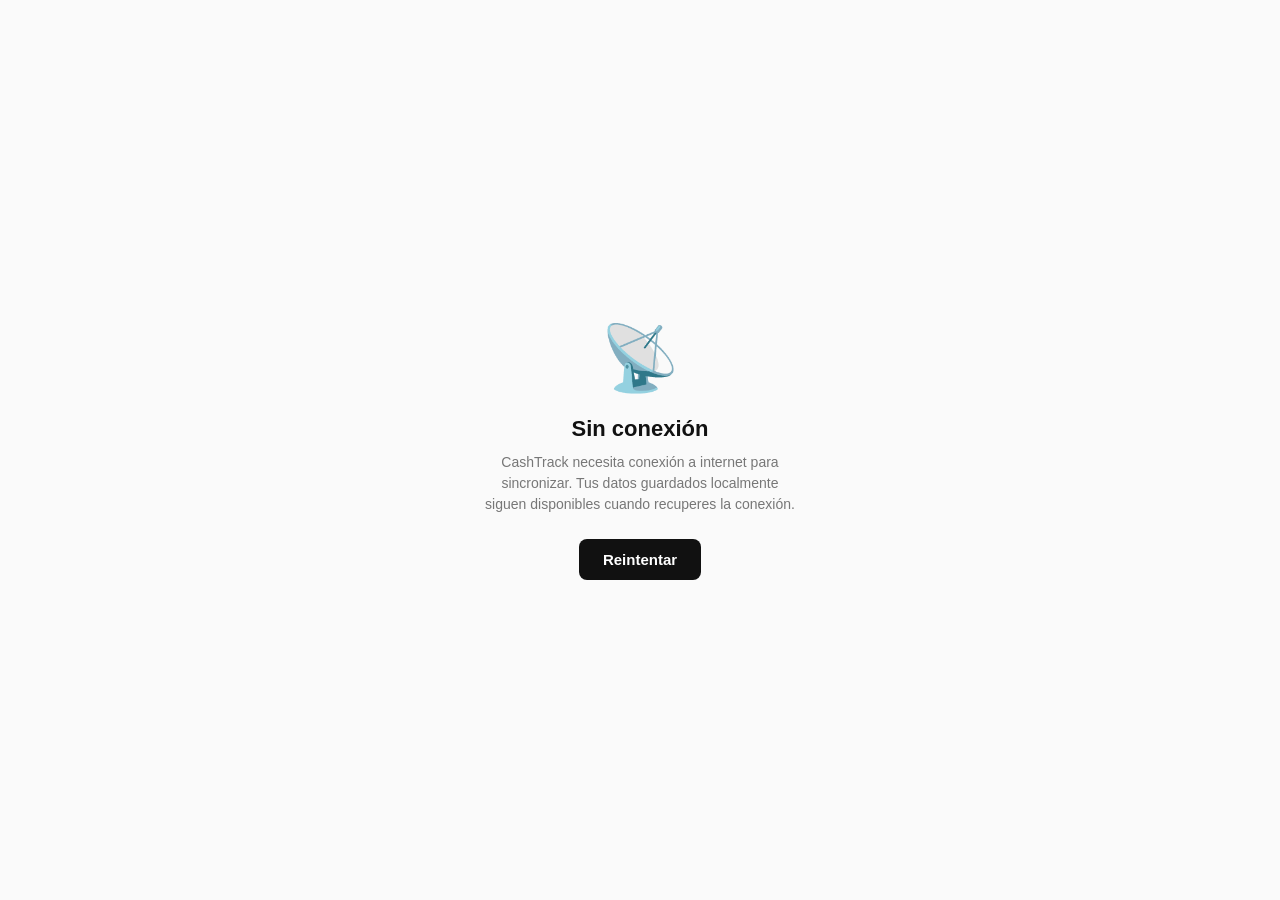
==== offline.html @ 5b33d9f7 "Manejo de errores como offline" ====
<!DOCTYPE html>
<html lang="es">
<head>
  <meta charset="UTF-8" />
  <meta name="viewport" content="width=device-width, initial-scale=1.0" />
  <title>Sin conexión - CashTrack</title>
  <style>
    * { margin: 0; padding: 0; box-sizing: border-box; }
    body {
      font-family: -apple-system, BlinkMacSystemFont, 'Segoe UI', sans-serif;
      background: #fafafa;
      color: #111;
      display: flex;
      align-items: center;
      justify-content: center;
      min-height: 100vh;
      padding: 20px;
      text-align: center;
    }
    .container { max-width: 320px; }
    .icon { font-size: 64px; margin-bottom: 20px; }
    h1 { font-size: 22px; font-weight: 600; margin-bottom: 10px; }
    p { font-size: 14px; color: #777; line-height: 1.5; margin-bottom: 24px; }
    button {
      background: #111;
      color: #fff;
      border: none;
      padding: 12px 24px;
      border-radius: 8px;
      font-size: 15px;
      font-weight: 600;
      cursor: pointer;
    }
    button:active { transform: scale(0.97); }
  </style>
</head>
<body>
  <div class="container">
    <div class="icon">📡</div>
    <h1>Sin conexión</h1>
    <p>CashTrack necesita conexión a internet para sincronizar. Tus datos guardados localmente siguen disponibles cuando recuperes la conexión.</p>
    <button onclick="window.location.reload()">Reintentar</button>
  </div>
</body>
</html>
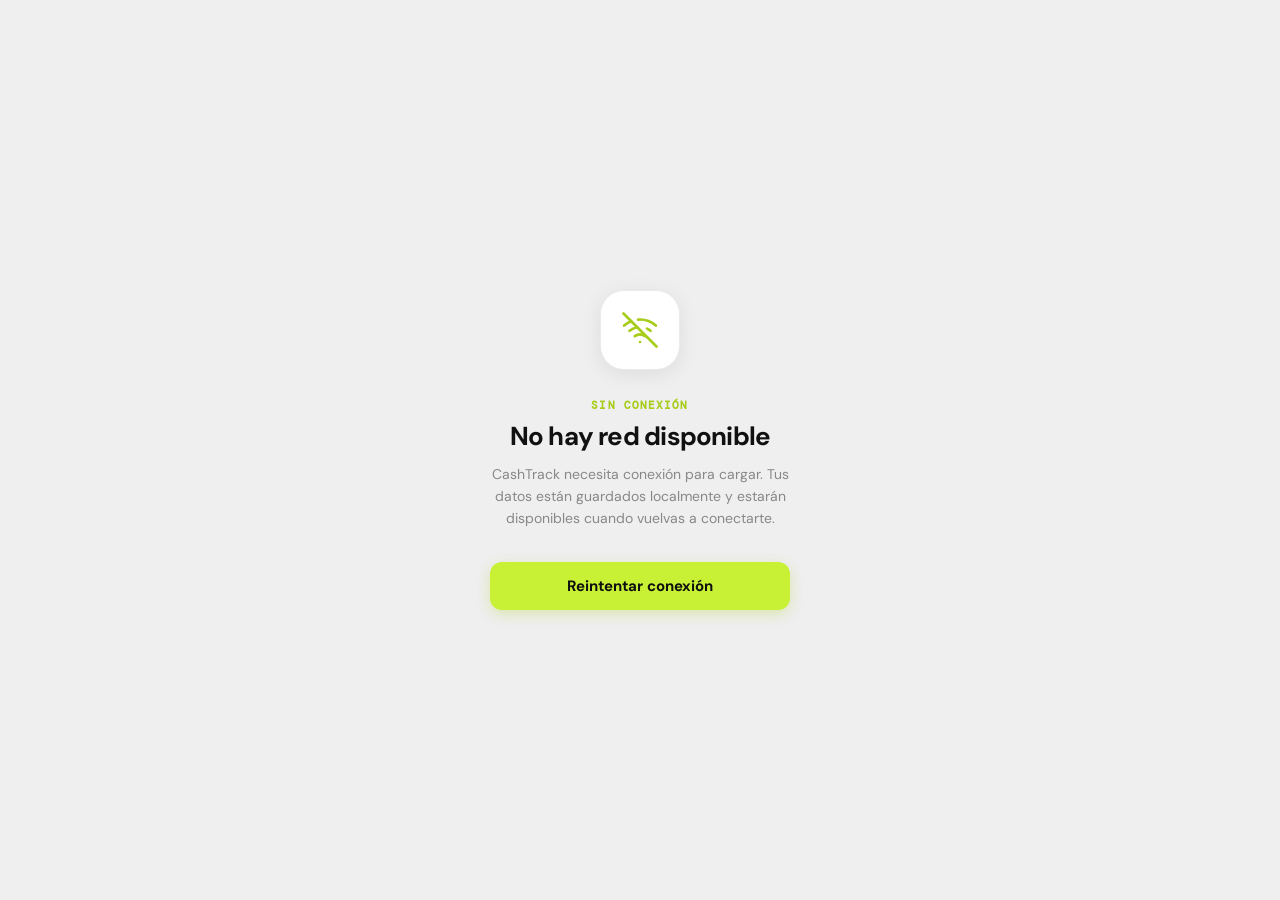
==== commit ed5e4c7c: "Estilos y oofline con version2  app redireccion a offline" ====
--- a/offline.html
+++ b/offline.html
@@ -5,41 +5,105 @@
   <meta name="viewport" content="width=device-width, initial-scale=1.0" />
   <title>Sin conexión - CashTrack</title>
   <style>
+    @import url('https://fonts.googleapis.com/css2?family=DM+Sans:wght@400;600;700&family=DM+Mono:wght@500&display=swap');
+
     * { margin: 0; padding: 0; box-sizing: border-box; }
+
     body {
-      font-family: -apple-system, BlinkMacSystemFont, 'Segoe UI', sans-serif;
-      background: #fafafa;
+      font-family: 'DM Sans', sans-serif;
+      background: #efefef;
       color: #111;
       display: flex;
       align-items: center;
       justify-content: center;
       min-height: 100vh;
-      padding: 20px;
+      padding: 24px;
       text-align: center;
     }
-    .container { max-width: 320px; }
-    .icon { font-size: 64px; margin-bottom: 20px; }
-    h1 { font-size: 22px; font-weight: 600; margin-bottom: 10px; }
-    p { font-size: 14px; color: #777; line-height: 1.5; margin-bottom: 24px; }
+
+    .container { max-width: 300px; }
+
+    .icon-wrap {
+      width: 80px;
+      height: 80px;
+      background: #fff;
+      border: 1.5px solid rgba(0,0,0,0.08);
+      border-radius: 24px;
+      display: flex;
+      align-items: center;
+      justify-content: center;
+      margin: 0 auto 28px;
+      box-shadow: 0 4px 20px rgba(0,0,0,0.08);
+    }
+
+    .icon-wrap svg {
+      width: 36px;
+      height: 36px;
+      stroke: #a8cc1a;
+    }
+
+    .label {
+      font-size: 11px;
+      font-weight: 700;
+      color: #a8cc1a;
+      text-transform: uppercase;
+      letter-spacing: 0.1em;
+      margin-bottom: 10px;
+      font-family: 'DM Mono', monospace;
+    }
+
+    h1 {
+      font-size: 26px;
+      font-weight: 700;
+      letter-spacing: -0.03em;
+      margin-bottom: 12px;
+      line-height: 1.1;
+      color: #111;
+    }
+
+    p {
+      font-size: 14px;
+      color: #888;
+      line-height: 1.6;
+      margin-bottom: 32px;
+    }
+
     button {
-      background: #111;
-      color: #fff;
+      background: #c8f135;
+      color: #0f0f0f;
       border: none;
-      padding: 12px 24px;
-      border-radius: 8px;
+      padding: 14px 32px;
+      border-radius: 12px;
       font-size: 15px;
-      font-weight: 600;
+      font-weight: 700;
       cursor: pointer;
+      font-family: 'DM Sans', sans-serif;
+      transition: background 0.2s, transform 0.1s;
+      width: 100%;
+      box-shadow: 0 4px 14px rgba(168,204,26,0.3);
     }
+
+    button:hover { background: #a8cc1a; }
     button:active { transform: scale(0.97); }
   </style>
 </head>
 <body>
   <div class="container">
-    <div class="icon">📡</div>
-    <h1>Sin conexión</h1>
-    <p>CashTrack necesita conexión a internet para sincronizar. Tus datos guardados localmente siguen disponibles cuando recuperes la conexión.</p>
-    <button onclick="window.location.reload()">Reintentar</button>
+    <div class="icon-wrap">
+      <svg viewBox="0 0 24 24" fill="none" stroke-width="1.8" stroke-linecap="round" stroke-linejoin="round">
+        <line x1="1" y1="1" x2="23" y2="23"/>
+        <path d="M16.72 11.06A10.94 10.94 0 0119 12.55"/>
+        <path d="M5 12.55a10.94 10.94 0 015.17-2.39"/>
+        <path d="M10.71 5.05A16 16 0 0122.56 9"/>
+        <path d="M1.42 9a15.91 15.91 0 014.7-2.88"/>
+        <path d="M8.53 16.11a6 6 0 016.95 0"/>
+        <line x1="12" y1="20" x2="12.01" y2="20"/>
+      </svg>
+    </div>
+    <div class="label">Sin conexión</div>
+    <h1>No hay red disponible</h1>
+    <p>CashTrack necesita conexión para cargar. Tus datos están guardados localmente y estarán disponibles cuando vuelvas a conectarte.</p>
+    <button onclick="window.location.reload()">Reintentar conexión</button>
   </div>
 </body>
 </html>
